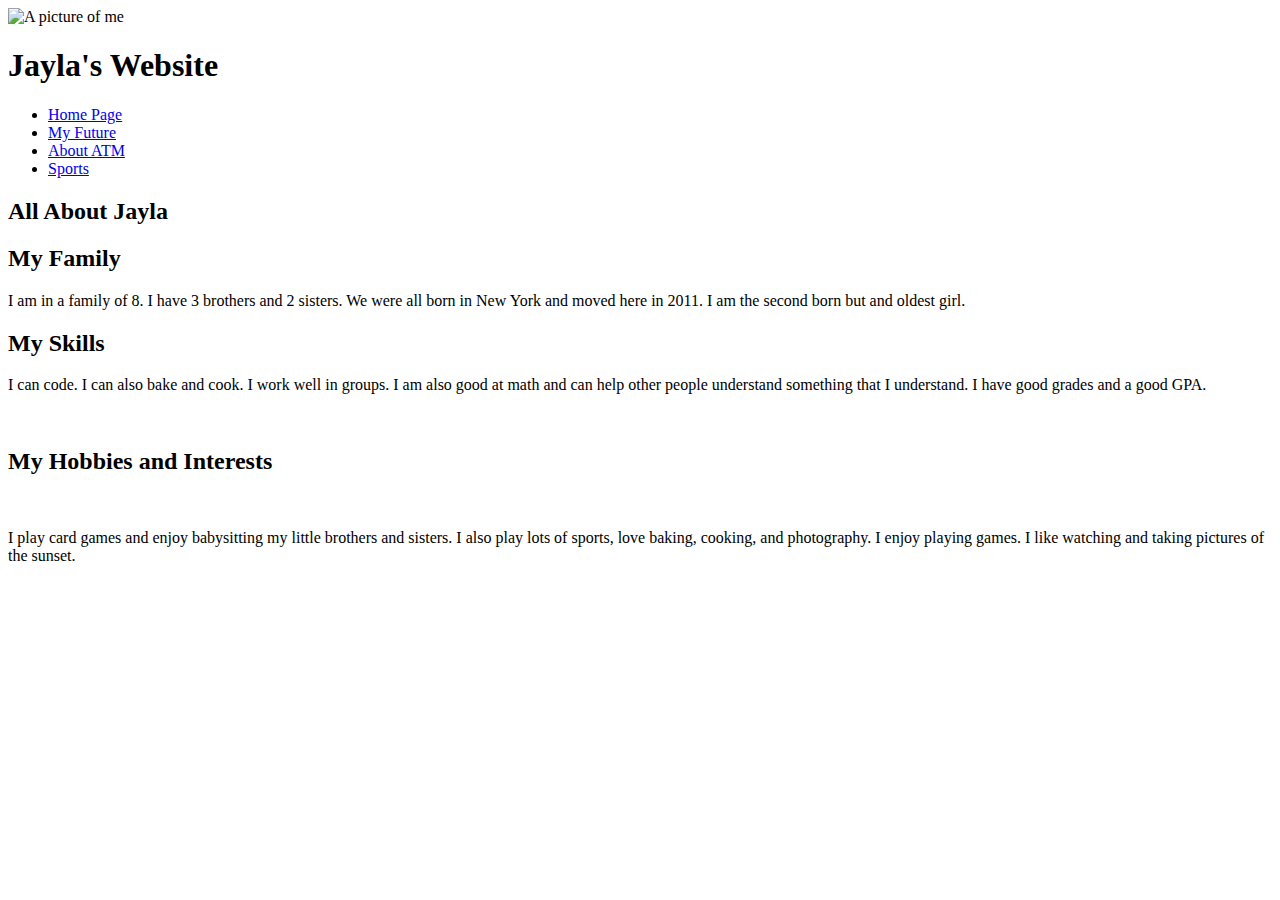
==== index.html @ a2e88c26 "Add files via upload" ====
<!doctype html>
<html>
    <head>
        <title> Tech by Jayla</title>
        <link href="https://fonts.googleapis.com/css?family=Oswald" rel="stylesheet">
        <link href="https://fonts.googleapis.com/css?family=Montserrat" rel="stylesheet">
        <link href="app.css" rel="stylesheet"/>
        <meta charset="utf-8">
    </head>
    <body>
        <header>
            <img src="image/pictureOfMe.jpg" alt="A picture of me" width="150">
            <h1>Jayla's Website</h1>
            <ul>
                <li><a href="index.html">Home Page</a></li>
                <li><a href="future.html">My Future</a></li>
                <li><a href="atm.html">About ATM</a></li>
                <li><a href="sports.html">Sports</a></li>
            </ul>
        </header>
        <h2> All About Jayla </h2>
        <h2 id="subHeading">My Family</h2>
        <p>I am in a family of 8. I have 3 brothers and 2 sisters. We were all born in New York
        and moved here in 2011. I am the second born but and oldest girl.
        </p>
        <h2 id="subHeading">My Skills</h2>
        <p>I can code. I can also bake and cook. I work well in groups.
         I am also good at math and can help other people understand something 
         that I understand. 
         I have good grades and a good GPA.</p>
        <img src="" alt="" width="500"> 
        <h2 id="subHeading">My Hobbies and Interests</h2>
        <img src="" alt="" width="150">
        <p> I play card games and enjoy babysitting my little brothers and sisters.
            I also play lots of sports, love baking, cooking, and photography. I enjoy 
            playing games. I like watching and taking pictures of the sunset.
        </p>
    </body>
</html>
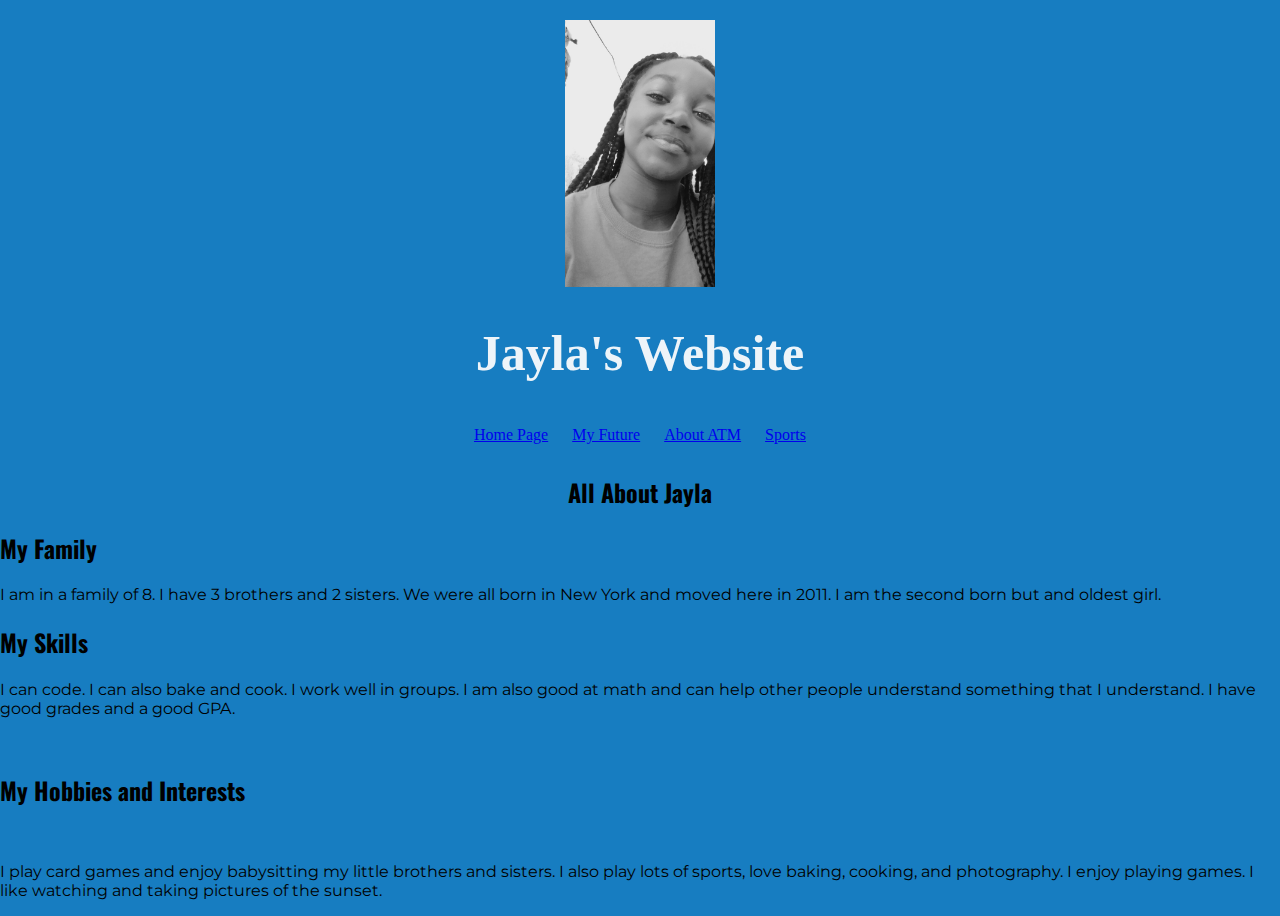
==== commit 43b710df: "Update index.html" ====
--- a/index.html
+++ b/index.html
@@ -18,22 +18,26 @@
                 <li><a href="sports.html">Sports</a></li>
             </ul>
         </header>
+     <article>
         <h2> All About Jayla </h2>
         <h2 id="subHeading">My Family</h2>
-        <p>I am in a family of 8. I have 3 brothers and 2 sisters. We were all born in New York
+            <p>I am in a family of 8. I have 3 brothers and 2 sisters. We were all born in New York
         and moved here in 2011. I am the second born but and oldest girl.
         </p>
+     </article>
+     <article>
         <h2 id="subHeading">My Skills</h2>
         <p>I can code. I can also bake and cook. I work well in groups.
          I am also good at math and can help other people understand something 
          that I understand. 
          I have good grades and a good GPA.</p>
         <img src="" alt="" width="500"> 
+     </article>
+     <article>
         <h2 id="subHeading">My Hobbies and Interests</h2>
         <img src="" alt="" width="150">
-        <p> I play card games and enjoy babysitting my little brothers and sisters.
-            I also play lots of sports, love baking, cooking, and photography. I enjoy 
-            playing games. I like watching and taking pictures of the sunset.
-        </p>
+        <p> I play card games and enjoy babysitting my little brothers and sisters. I also play lots of sports, love baking, cooking, 
+        and photography. I enjoy playing games. I like watching and taking pictures of the sunset. </p>
+     </article>
     </body>
 </html>
--- a/app.css
+++ b/app.css
@@ -0,0 +1,41 @@
+h2 {
+    font-family: Oswald; 
+    text-align: center;
+}
+body{
+    background-color: rgb(23,125 ,193 );
+    margin-top: 0px;
+    margin-right: 0px;
+    margin-bottom: 0px;
+    margin-left: 0px;
+}
+ul{
+    padding: 10px;
+}
+li{
+    display: inline; 
+    padding: 0px 10px 0px 10px;
+    color:rgb(150,216,255)
+}
+header{
+    text-align: center;
+    background:url("https://images.unsplash.com/photo-1488693192384-08b1db4991eb?auto=format&fit=crop&w=1050&q=60&ixid=dW5zcGxhc2guY29tOzs7Ozs%3D");
+	background-size:cover;
+    padding:20px 0px 0px 0px
+}
+h1{
+    font-size: 50px;
+    color:rgb(237,244,249);
+    font-family: Nosifer;
+}
+#subHeading{
+    text-align: left;
+}
+p{
+    font-family:Montserrat;
+}
+#bulletList{
+	list-style-position:inside
+}
+
+
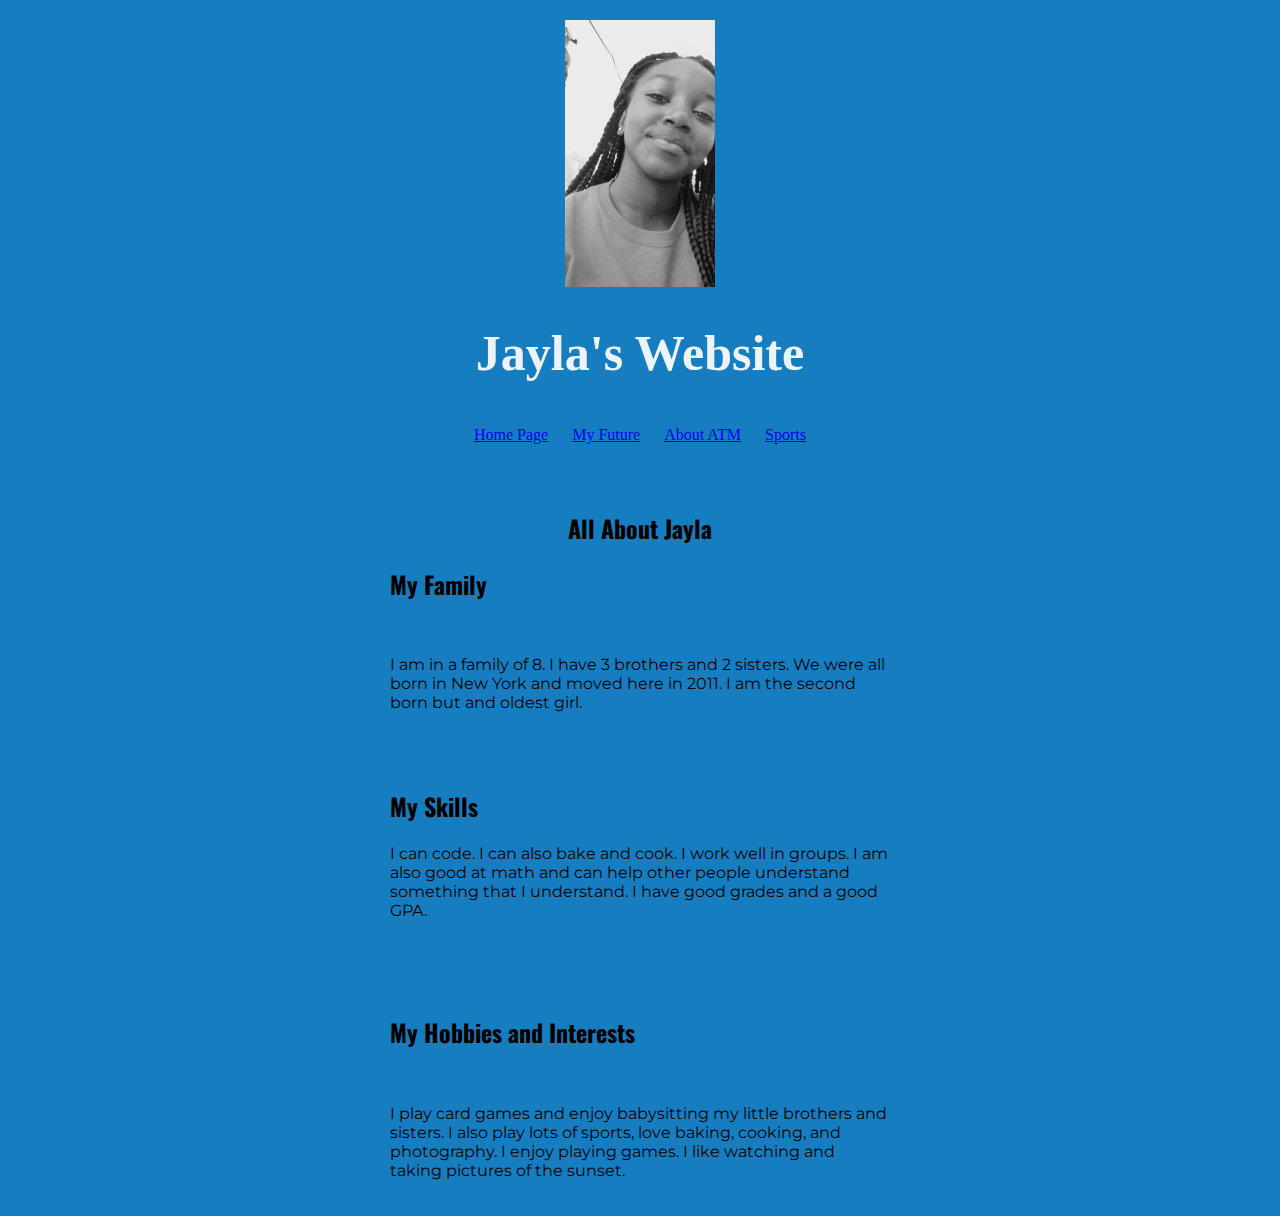
==== commit 01724cde: "Update index.html" ====
--- a/index.html
+++ b/index.html
@@ -21,6 +21,7 @@
      <article>
         <h2> All About Jayla </h2>
         <h2 id="subHeading">My Family</h2>
+         <img src="" alt="" width="150">
             <p>I am in a family of 8. I have 3 brothers and 2 sisters. We were all born in New York
         and moved here in 2011. I am the second born but and oldest girl.
         </p>
@@ -31,7 +32,7 @@
          I am also good at math and can help other people understand something 
          that I understand. 
          I have good grades and a good GPA.</p>
-        <img src="" alt="" width="500"> 
+        <img src="" alt="" width="150"> 
      </article>
      <article>
         <h2 id="subHeading">My Hobbies and Interests</h2>
--- a/app.css
+++ b/app.css
@@ -37,5 +37,14 @@
 #bulletList{
 	list-style-position:inside
 }
+article {
+	max-width: 500px;
+	padding: 20px;
+	margin: 0 auto;
+}
+@media (max-width: 500px) {
+	body{
+		background-color: rgb(237,244,249); 
+	}
+}
 
-
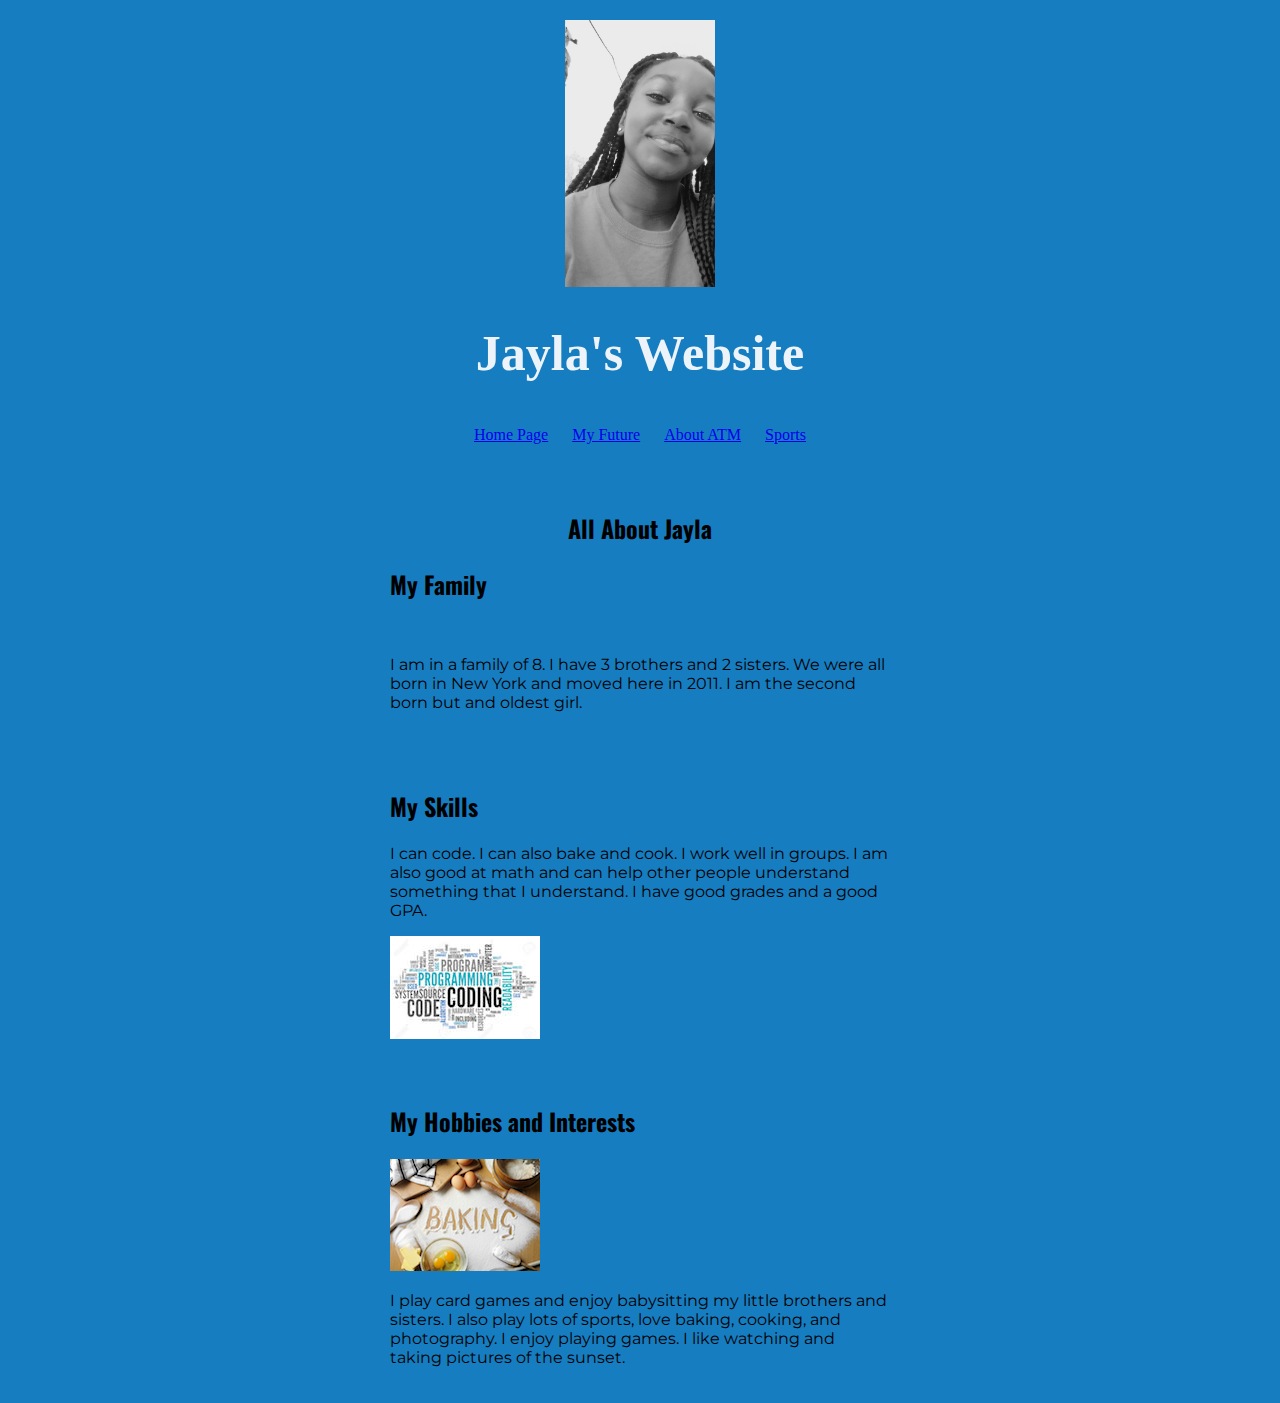
==== commit 7a5b423d: "Update index.html" ====
--- a/index.html
+++ b/index.html
@@ -32,11 +32,11 @@
          I am also good at math and can help other people understand something 
          that I understand. 
          I have good grades and a good GPA.</p>
-        <img src="" alt="" width="150"> 
+        <img src="image/coding.jpg" alt="Coding image" width="150"> 
      </article>
      <article>
         <h2 id="subHeading">My Hobbies and Interests</h2>
-        <img src="" alt="" width="150">
+        <img src="image/baking.jpg" alt="Baking Photo" width="150">
         <p> I play card games and enjoy babysitting my little brothers and sisters. I also play lots of sports, love baking, cooking, 
         and photography. I enjoy playing games. I like watching and taking pictures of the sunset. </p>
      </article>
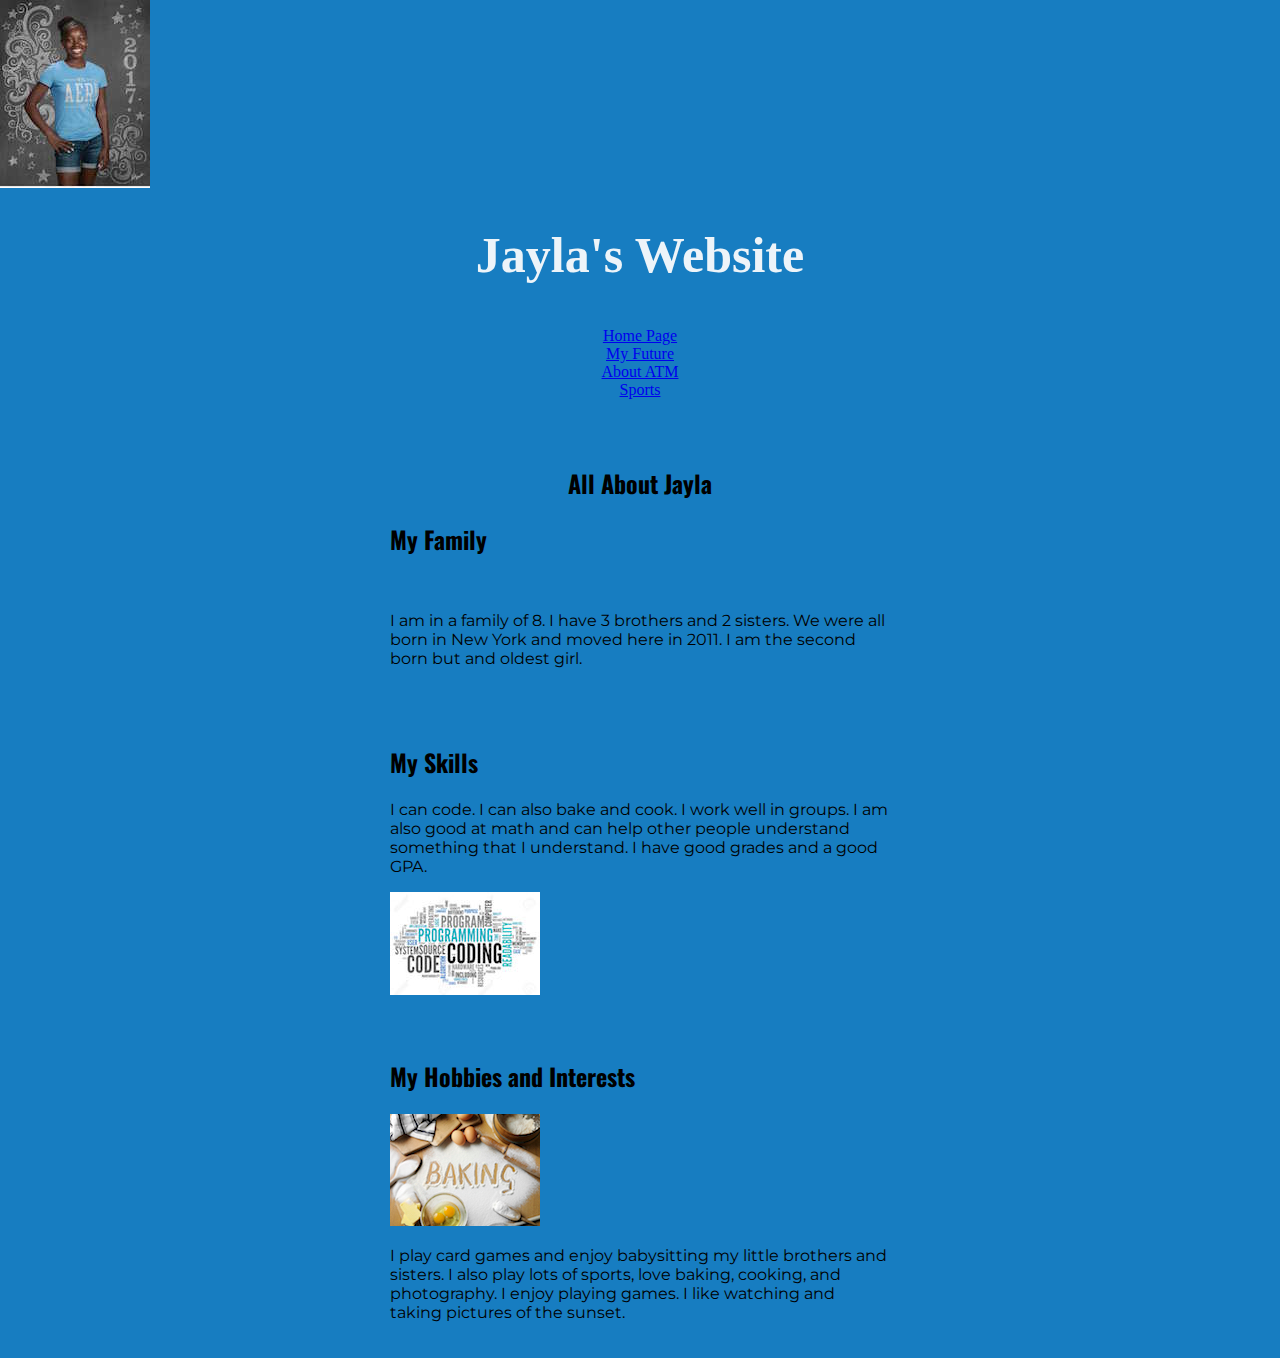
==== commit b1aacf11: "Update index.html" ====
--- a/index.html
+++ b/index.html
@@ -9,7 +9,7 @@
     </head>
     <body>
         <header>
-            <img src="image/pictureOfMe.jpg" alt="A picture of me" width="150">
+            <img src="image/betterPic.jpg" alt="A picture of me" width="150">
             <h1>Jayla's Website</h1>
             <ul>
                 <li><a href="index.html">Home Page</a></li>
--- a/app.css
+++ b/app.css
@@ -12,16 +12,19 @@
 ul{
     padding: 10px;
 }
-li{
-    display: inline; 
+li{ 
     padding: 0px 10px 0px 10px;
     color:rgb(150,216,255)
+}
+#bulletList{
+	list-style-position:inside
 }
 header{
     text-align: center;
     background:url("https://images.unsplash.com/photo-1488693192384-08b1db4991eb?auto=format&fit=crop&w=1050&q=60&ixid=dW5zcGxhc2guY29tOzs7Ozs%3D");
-	background-size:cover;
-    padding:20px 0px 0px 0px
+    background-size:cover;
+    padding:20px 0px 0px 0px;
+    display:inline;
 }
 h1{
     font-size: 50px;
@@ -34,9 +37,6 @@
 p{
     font-family:Montserrat;
 }
-#bulletList{
-	list-style-position:inside
-}
 article {
 	max-width: 500px;
 	padding: 20px;
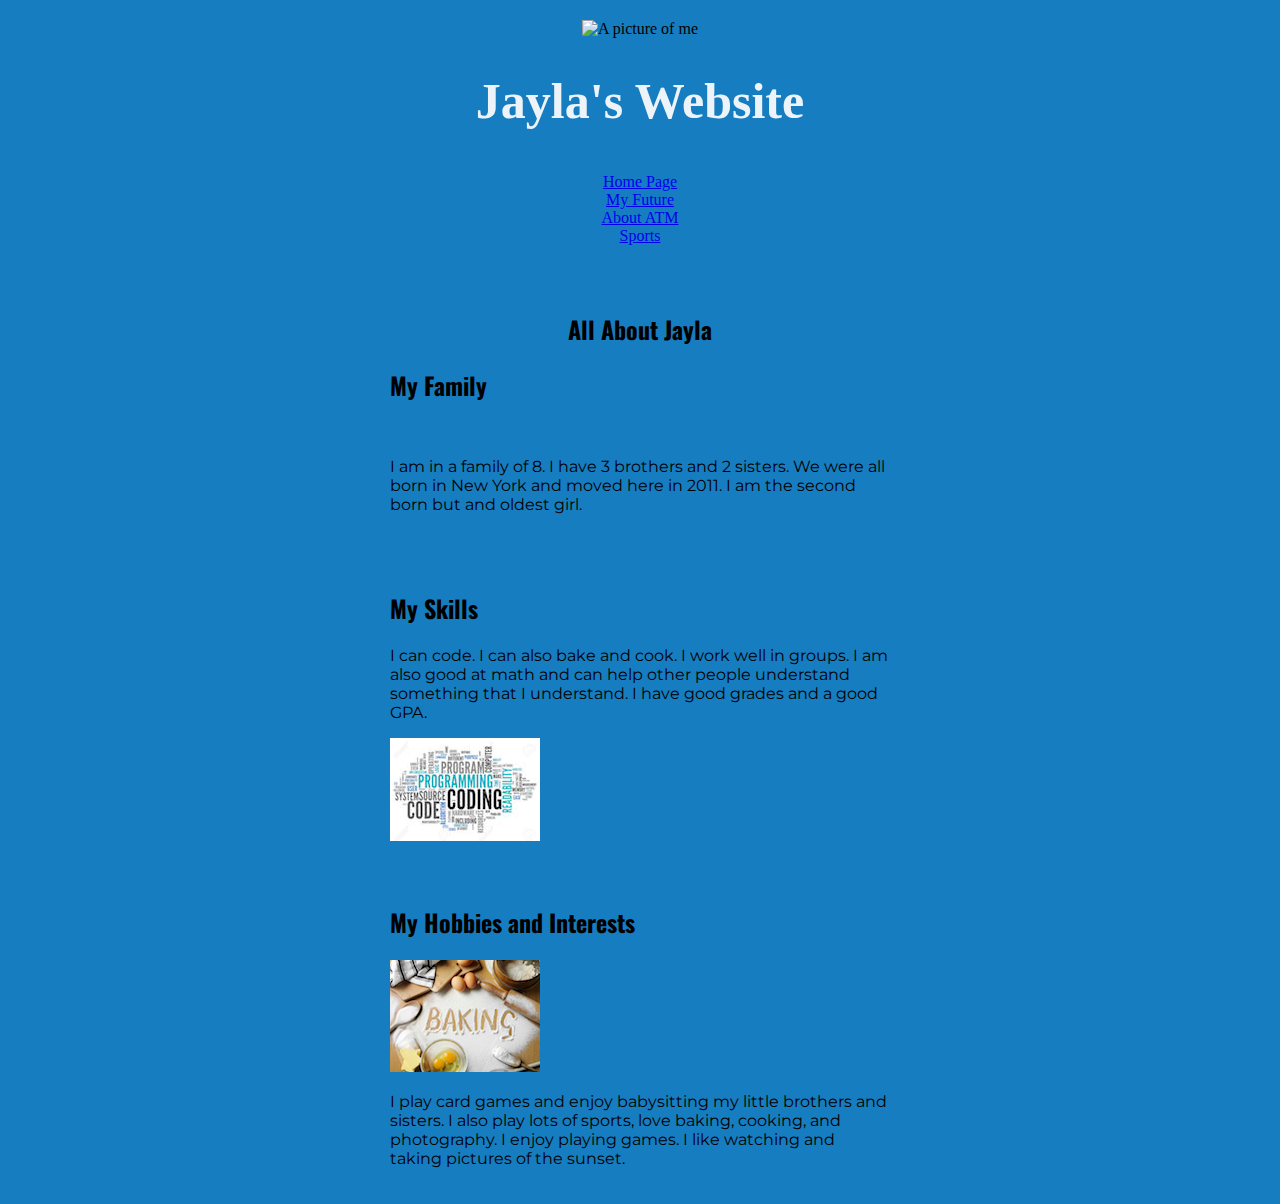
==== commit 70c00574: "Update index.html" ====
--- a/index.html
+++ b/index.html
@@ -9,7 +9,7 @@
     </head>
     <body>
         <header>
-            <img src="image/betterPic.jpg" alt="A picture of me" width="150">
+            <img src="image/pictureOfme.jpg" alt="A picture of me" width="150">
             <h1>Jayla's Website</h1>
             <ul>
                 <li><a href="index.html">Home Page</a></li>
--- a/app.css
+++ b/app.css
@@ -24,7 +24,6 @@
     background:url("https://images.unsplash.com/photo-1488693192384-08b1db4991eb?auto=format&fit=crop&w=1050&q=60&ixid=dW5zcGxhc2guY29tOzs7Ozs%3D");
     background-size:cover;
     padding:20px 0px 0px 0px;
-    display:inline;
 }
 h1{
     font-size: 50px;
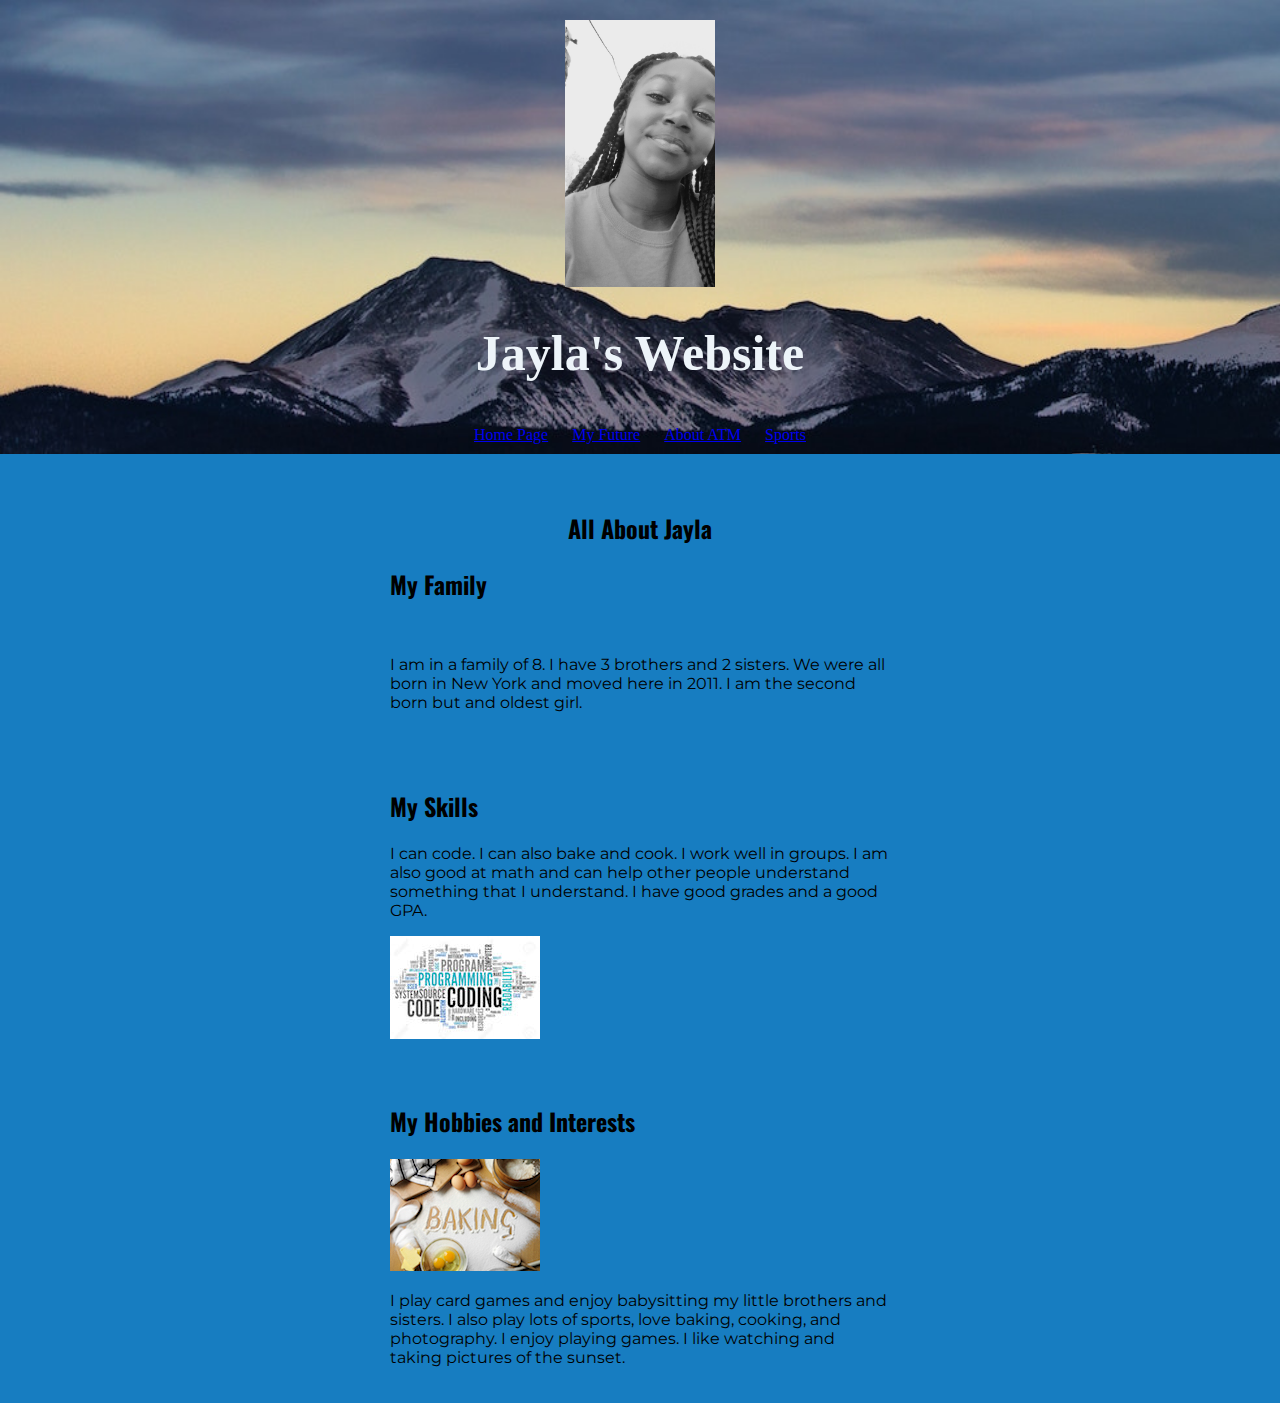
==== commit 01f580ad: "Update index.html" ====
--- a/index.html
+++ b/index.html
@@ -9,7 +9,7 @@
     </head>
     <body>
         <header>
-            <img src="image/pictureOfme.jpg" alt="A picture of me" width="150">
+             <img src="image/pictureOfMe.jpg" alt="A picture of me" width="150">
             <h1>Jayla's Website</h1>
             <ul>
                 <li><a href="index.html">Home Page</a></li>
--- a/app.css
+++ b/app.css
@@ -13,6 +13,7 @@
     padding: 10px;
 }
 li{ 
+    display: inline;
     padding: 0px 10px 0px 10px;
     color:rgb(150,216,255)
 }
@@ -21,7 +22,7 @@
 }
 header{
     text-align: center;
-    background:url("https://images.unsplash.com/photo-1488693192384-08b1db4991eb?auto=format&fit=crop&w=1050&q=60&ixid=dW5zcGxhc2guY29tOzs7Ozs%3D");
+    background:url("image/headerpicture.jpg");
     background-size:cover;
     padding:20px 0px 0px 0px;
 }
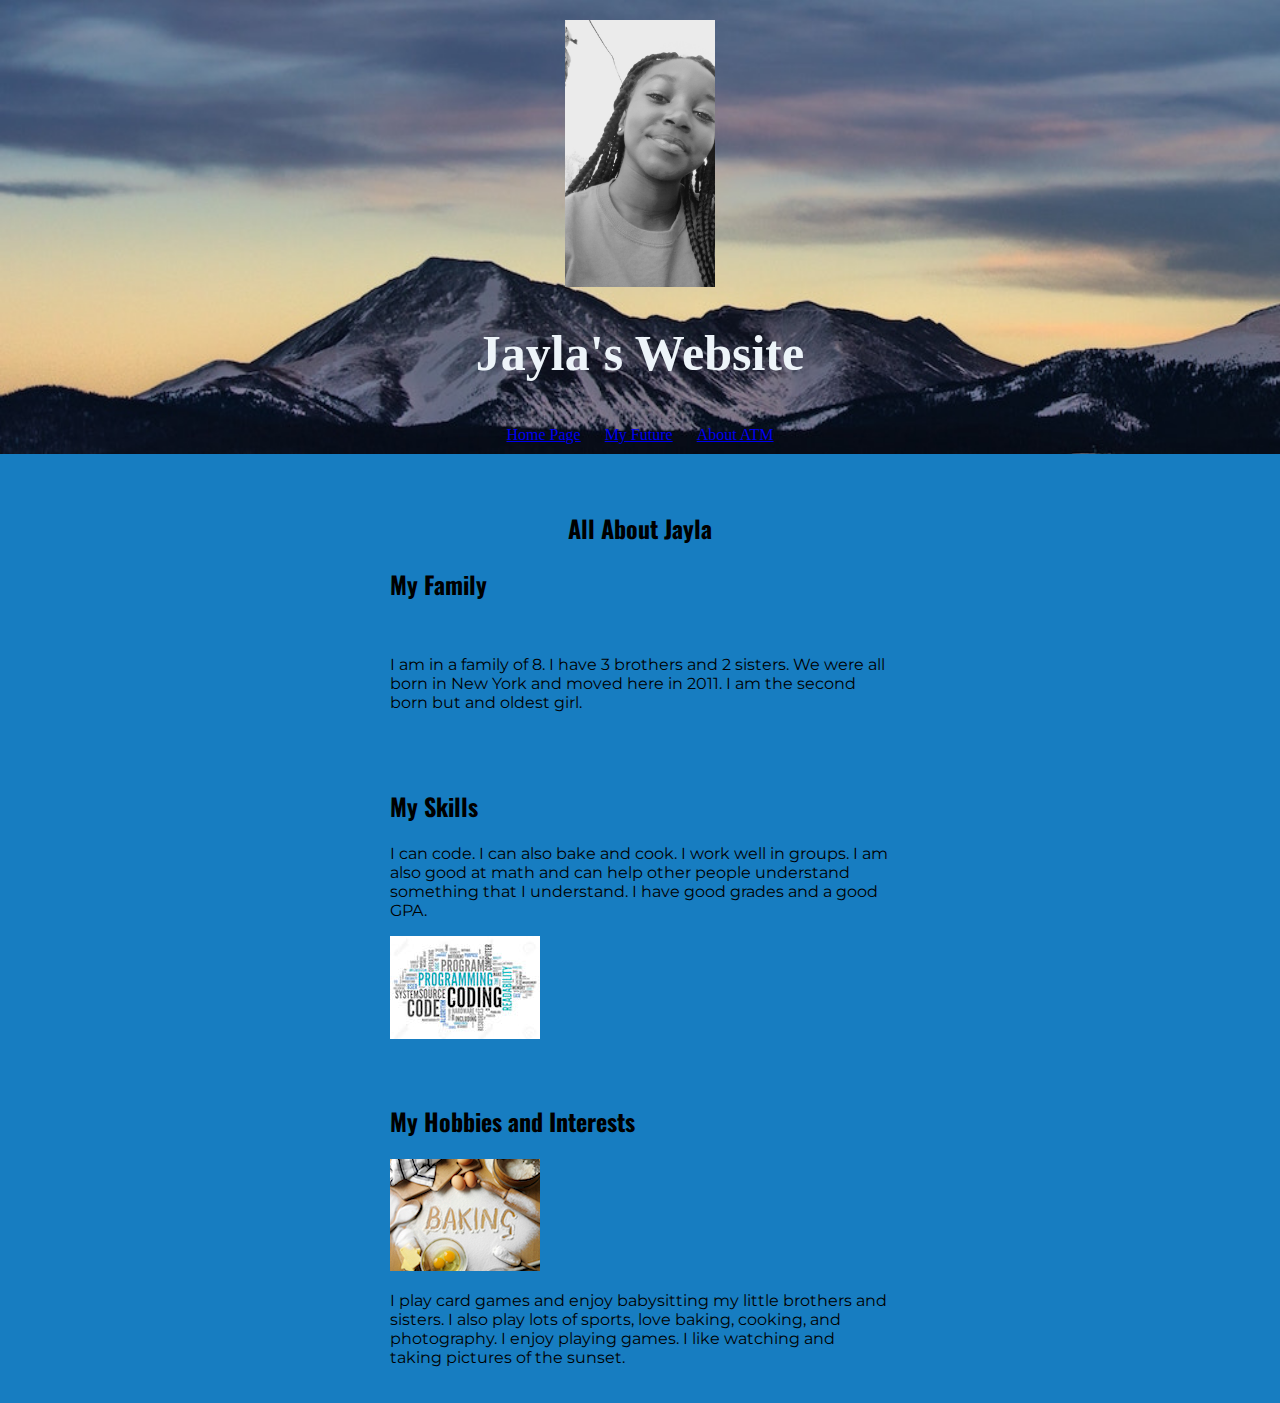
==== commit c4ca1f7d: "Update index.html" ====
--- a/index.html
+++ b/index.html
@@ -15,7 +15,6 @@
                 <li><a href="index.html">Home Page</a></li>
                 <li><a href="future.html">My Future</a></li>
                 <li><a href="atm.html">About ATM</a></li>
-                <li><a href="sports.html">Sports</a></li>
             </ul>
         </header>
      <article>
